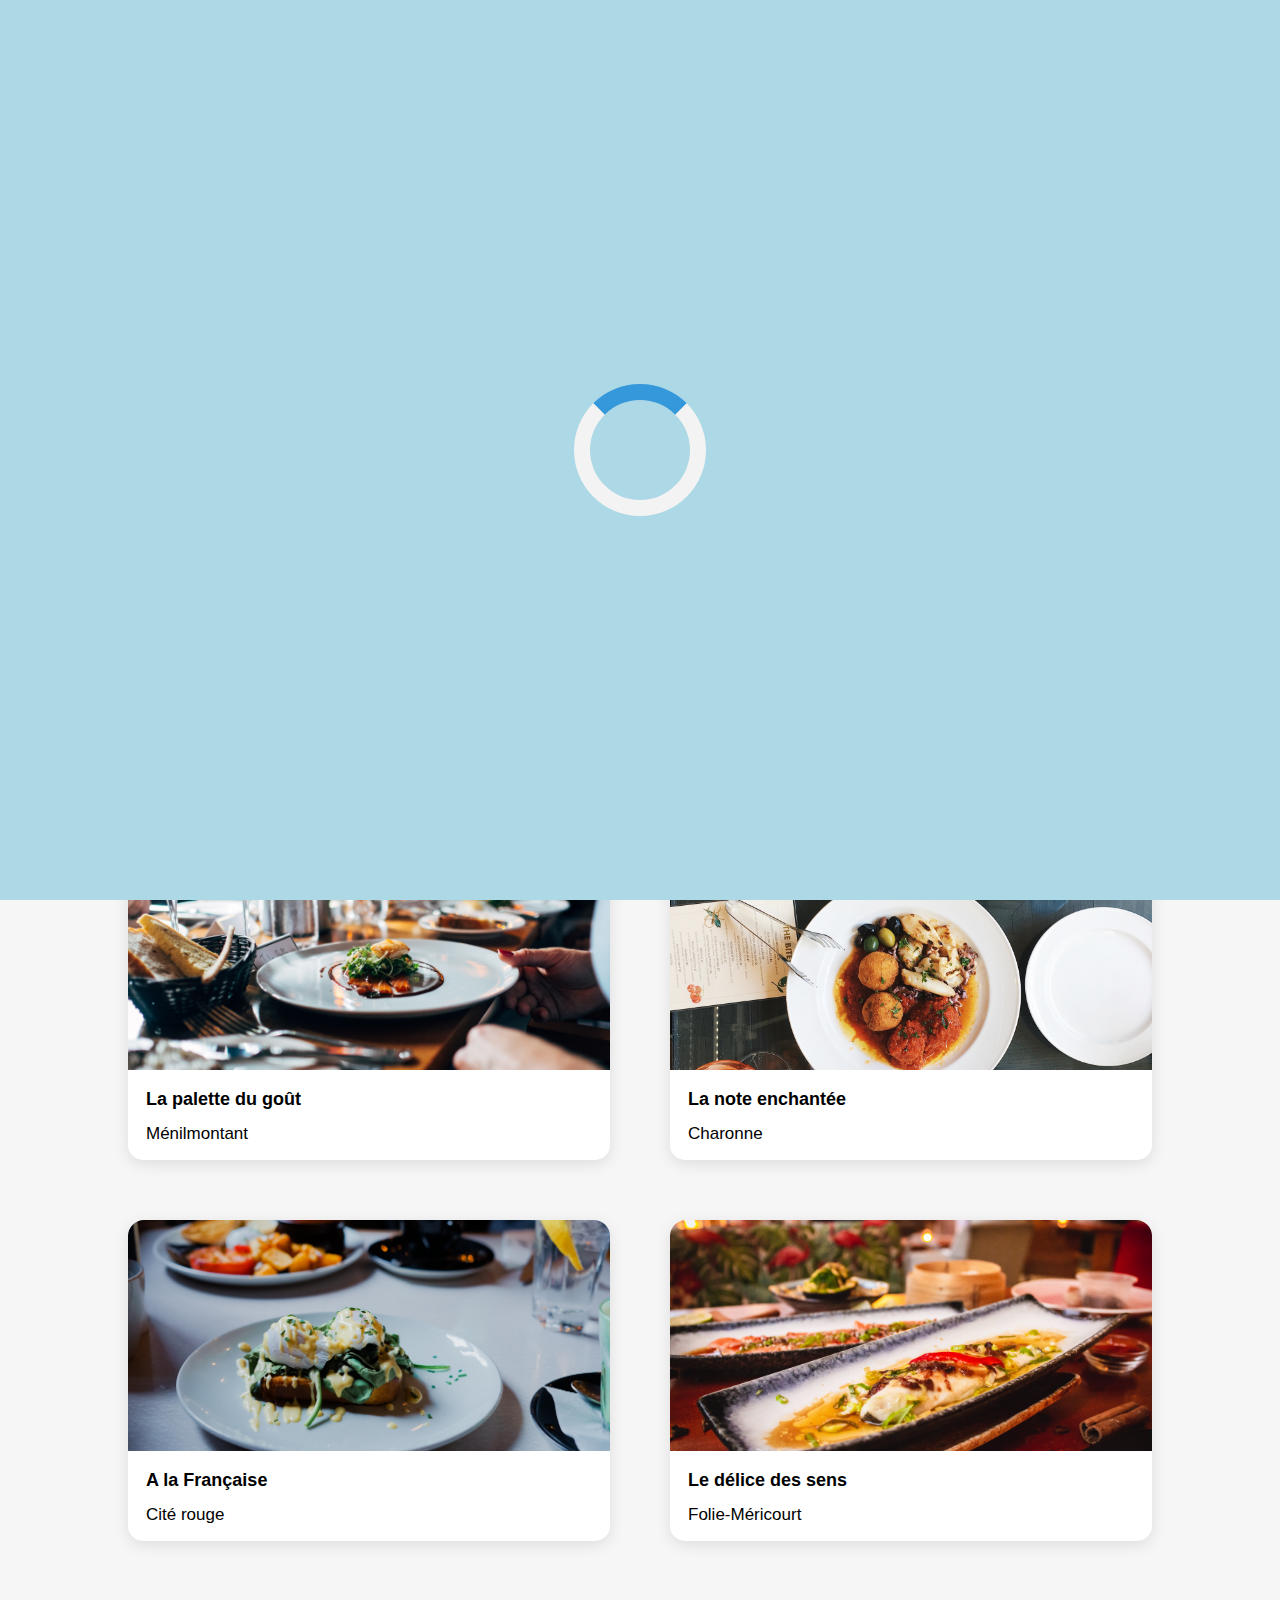
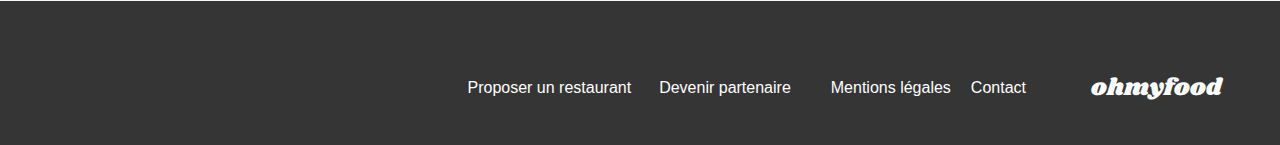
==== index.html @ efd4b971 "spinner et animation logo index" ====
<!DOCTYPE html>
<html lang="fr">

<head>
  <meta charset="UTF-8">
  <meta name="viewport" content="width=device-width, initial-scale=1.0">
  <link rel="stylesheet" href="https://cdnjs.cloudflare.com/ajax/libs/font-awesome/6.2.1/css/all.min.css"
    integrity="sha512-MV7K8+y+gLIBoVD59lQIYicR65iaqukzvf/nwasF0nqhPay5w/9lJmVM2hMDcnK1OnMGCdVK+iQrJ7lzPJQd1w=="
    crossorigin="anonymous" referrerpolicy="no-referrer">
  <link rel="preconnect" href="https://fonts.googleapis.com">
  <link rel="preconnect" href="https://fonts.gstatic.com" crossorigin>
  <link href="https://fonts.googleapis.com/css2?family=Shrikhand&display=swap" rel="stylesheet">
  <link rel="stylesheet" href="../assets/css/index.css">
  <link rel=" icon" href="/favicon.e14b9c8c.ico">
  <title>Accueil - ohmyfood!</title>
  <meta name="title" content="Accueil - ohmyfood!">
</head>

<body>
  <!-- Animation de chargement -->
  <div class="animation-waiting">
    <div class="loader"></div>
  </div>
  </div>

  <header>
    <!--LOGO HEADER-->
    <img src="/assets/Images-et-textes-Ohmyfood/images/logo/ohmyfood.png" class="header-logo" alt="logo-page">
    <section class="local">
      <h1 class="visually-hidden">Localisation</h1>

      <i class="fa-map-marker-alt fas local-icon" aria-hidden="true"></i>
      <input type="text" id="localisation" name="localisation" placeholder="Paris, Belleville">
    </section>
  </header>
  <main>
    <section class="hero">
      <h2 class="hero-title">Réservez le menu qui<br>vous convient</h2>
      <!--CLASS POUR DESKTOP-->
      <h2 class="hero-title-desktop">Réservez le menu qui vous convient</h2>
      <p class="hero-subtitle"> Découvrez des restaurants d'exception, séléctionnés par nos soins. </p>
      <a class="hero-btn" href="#resto"> Explorer nos restaurants </a>
    </section>
    <section class="tuto">
      <h2 class="tuto-title">Fonctionnement</h2>
      <ol class="tuto-steps">
        <li class="tuto-step"> <i class="fa-mobile-alt fas tuto-icon" aria-hidden="true"></i> <span
            class="text">Choisissez un
            restaurant</span> </li>
        <li class="tuto-step"> <i class="fa-list-ul fas tuto-icon" aria-hidden="true"></i> <span class="text">Composez
            votre
            menu</span> </li>
        <li class="tuto-step"> <i class="fa-store fas tuto-icon last" aria-hidden="true"></i> <span
            class="text">Dégustez
            au
            restaurant</span> </li>
      </ol>
    </section>
    <section class="restaurants" id="resto">
      <!--RESTAURANTS-->
      <h2 class="restaurants-title">Restaurants</h2>
      <div class="cards">
        <a class="card" href="/restaurants/la-palette-du-gout.html">
          <img src="assets/Images-et-textes-Ohmyfood/images/restaurants/jay-wennington-N_Y88TWmGwA-unsplash.jpg"
            alt="la-palette-du-gout" class="card-img">
          <span class="card-sticker">Nouveau</span>
          <!--VIGNETTES RESTAURANTS-->
          <div class="card-content">
            <h3 class="card-title">La palette du goût</h3>
            <!--COEUR-->
            <div class="like">
              <i class="fa-solid fa-heart"></i>
            </div>
            <div class="card-subtitle-container">
              <span class="card-subtitle">Ménilmontant</span>
            </div>
          </div>
        </a>
        <a class="card" href="/restaurants/la-note-enchantee.html">
          <img src="assets/Images-et-textes-Ohmyfood/images/restaurants/stil-u2Lp8tXIcjw-unsplash.jpg"
            alt="la-note-enchantee" class="card-img">
          <span class="card-sticker">Nouveau</span>
          <div class="card-content">
            <h3 class="card-title">La note enchantée</h3>
            <div class="like">
              <i class="fa-solid fa-heart"></i>
            </div>
            <div class="card-subtitle-container">
              <span class="card-subtitle">Charonne</span>
            </div>
          </div>
        </a>
        <a class="card" href="/restaurants/a-la-francaise.html"> <img
            src="assets/Images-et-textes-Ohmyfood/images/restaurants/toa-heftiba-DQKerTsQwi0-unsplash.jpg"
            alt="a-la-francaise" class="card-img">
          <div class="card-content">
            <h3 class="card-title">A la Française</h3>
            <div class="like">
              <i class="fa-solid fa-heart"></i>
            </div>
            <div class="card-subtitle-container">
              <span class="card-subtitle">Cité rouge</span>
            </div>
          </div>
        </a> <a class="card" href="/restaurants/le-delice-des-sens.html">
          <img
            src="/assets/Images-et-textes-Ohmyfood/images/restaurants/louis-hansel-shotsoflouis-qNBGVyOCY8Q-unsplash.jpg"
            alt="le-delice-des-sens" class="card-img">
          <div class="card-content">
            <h3 class="card-title">Le délice des sens</h3>
            <div class="like">
              <i class="fa-solid fa-heart"></i>
            </div>
            <div class="card-subtitle-container">
              <span class="card-subtitle">Folie-Méricourt</span>
            </div>
          </div>
        </a>
      </div>

    </section>
  </main>
  <!--FOOTER-->
  <footer class="footer">
    <!--LOGO FOOTER-->
    <div class="footer-logo">ohmyfood</div>
    <ul class="footer-list">
      <li class="footer-list-content"> <a class="footer-link" href="#"><i class="fa-utensils fas footer-icon"
            aria-hidden="true"></i>Proposer un restaurant</a> </li>
      <li class="footer-list-content"> <a class="footer-link" href="#"><i class="fa-hands-helping fas footer-icon"
            aria-hidden="true"></i>Devenir partenaire</a> </li>
      <li class="footer-list-content mentions-legales"> <a class="footer-link" href="#">Mentions légales</a> </li>
      <li class="footer-list-content"> <a class="footer-link" href="mailto:contact@ohmyfood.com">Contact</a> </li>
    </ul>
  </footer>
</body>

</html>
---- assets/css/index.css ----
body,
html {
  margin: 0 auto;
  font-family: "roboto", sans-serif;
  scroll-behavior: smooth;
  display: block;
}

.header {
  position: relative;
  z-index: 2;
  box-shadow: 0px 2px 4px 0px rgba(0, 0, 0, 0.15);
  background-color: #fff;
}

.header-logo {
  display: block;
  margin: 0 auto;
  height: 36px;
  padding-top: 14px;
  padding-bottom: 10px;
}

div,
main {
  display: block;
}

.local {
  display: flex;
  justify-content: center;
  align-items: center;
  padding: 1.25rem 1rem;
  background-color: #eaeaea;
  z-index: 5;
  box-shadow: 0px 2px 4px 0px rgba(0, 0, 0, 0.15);
  position: relative;
  padding-bottom: 20px;
  padding-left: 99px;
  height: 15px;
}

#localisation {
  background-color: #eaeaea;
  border: none;
  outline: none;
  font-size: 19px;
  font-weight: 900;
}

.visually-hidden {
  position: absolute;
  width: 1px;
  height: 1px;
  padding: 0;
  margin: -1px;
  overflow: hidden;
  clip: rect(0, 0, 0, 0);
  white-space: nowrap;
  border: 0;
}

section {
  display: block;
}

.local-icon {
  margin-right: 1rem;
  width: 12px;
  height: 21px;
  font-size: 16px;
}

.fa,
.fas {
  font-weight: 900;
}

.fa,
.far,
.fas {
  -moz-osx-font-smoothing: grayscale;
  -webkit-font-smoothing: antialiased;
  font-family: "Font Awesome 5 Free";
  font-style: normal;
  font-variant: normal;
  text-rendering: auto;
  line-height: 1;
}

i {
  font-style: italic;
}

.local-icon {
  margin-right: 1rem;
}

.local-text {
  font-weight: 500;
  font-family: "roboto", sans-serif;
  font-size: 16px;
}

.hero-title {
  margin: 0;
  font-family: "roboto", sans-serif;
  font-size: 26px;
  font-style: normal;
  font-weight: 700;
  line-height: normal;
  color: #000;
  margin-top: 35px;
}

h2 {
  display: block;
  font-size: 1.5em;
  margin-block-start: 0.83em;
  margin-block-end: 0.83em;
  margin-inline-start: 0px;
  margin-inline-end: 0px;
  font-weight: bold;
}

.hero {
  display: flex;
  flex-direction: column;
  justify-content: center;
  align-items: center;
  padding: 2rem;
  text-align: center;
  background-color: #f6f6f6;
}

.hero-title-desktop {
  display: none;
}

.hero-subtitle {
  font-weight: 300;
  width: 315px;
  font-family: "roboto", sans-serif;
  margin-bottom: 50px;
}

p {
  display: block;
  margin-block-start: 1em;
  margin-block-end: 1em;
  margin-inline-start: 0px;
  margin-inline-end: 0px;
}

.hero-btn {
  border: 0;
  padding: 0.75rem 1.5rem;
  font-weight: 500;
  font-size: 17px;
  border-radius: 100px;
  color: #fff;
  background-color: #686868;
  background-image: linear-gradient(0deg, rgba(147, 86, 220, 0.9), rgba(255, 121, 218, 0.9));
  cursor: pointer;
  transition-duration: 0.25s;
  box-shadow: 0.25rem 0.25rem 10px rgba(0, 0, 0, 0.25);
  margin-bottom: 45px;
}

.hero-btn:hover {
  box-shadow: 0.35rem 0.35rem 15px rgba(0, 0, 0, 0.55);
  cursor: pointer;
  transform: scale(1.1);
}

.tuto-step {
  padding: 1.5rem;
  box-shadow: 0px 4px 15px 0px rgba(0, 0, 0, 0.15);
  border-radius: 1.25rem;
  background-color: #f6f6f6;
  display: flex;
  position: relative;
  margin-right: 20px;
  margin-bottom: 27px;
  align-items: center;
}

.tuto {
  padding: 2rem 1rem;
}

.tuto-title {
  margin-bottom: 46px;
  font-family: "roboto", sans-serif;
  font-size: 24px;
  font-style: normal;
  font-weight: 700;
  line-height: normal;
}

.tuto-steps {
  margin: 0;
  width: 100%;
  padding: 0;
  list-style: none;
  counter-reset: compteListe;
}

ol {
  display: block;
  list-style-type: decimal;
  margin-block-start: 1em;
  margin-block-end: 1em;
  margin-inline-start: 0px;
  margin-inline-end: 0px;
  padding-inline-start: 40px;
}

.tuto-step:first-child {
  margin-top: 0;
}

li {
  display: list-item;
  text-align: -webkit-match-parent;
}

.tuto-step:before {
  counter-increment: compteListe 1;
  content: counter(compteListe) " ";
  background: #9356dc;
  height: 1.5rem;
  width: 1.5rem;
  border-radius: 100px;
  display: flex;
  justify-content: center;
  align-items: center;
  color: #fff;
  position: absolute;
  left: -0.75rem;
}

.tuto-icon {
  margin-right: 23px;
  margin-left: 34px;
  color: #7e7e7e;
}

.tuto-icon:hover {
  cursor: pointer;
}

.tuto-icon.last {
  color: #9356dc;
}

.tuto-step:last-child {
  margin-bottom: 0;
}

.fa-store {
  content: "\f54e";
}

.restaurants {
  background-color: #f6f6f6;
  padding: 2rem 1rem;
  padding-top: 40px;
}

.cards {
  display: grid;
  grid-template-columns: repeat(1, 1fr);
  -moz-column-gap: 2rem;
       column-gap: 2rem;
  row-gap: 2rem;
  margin-bottom: 50px;
}

.card {
  background-color: #fff;
  box-shadow: 0px 4px 15px 0px rgba(0, 0, 0, 0.1);
  border-radius: 15px;
  position: relative;
  text-decoration: none;
  color: inherit;
  display: block;
}

.card-img {
  height: 16rem;
  width: 100%;
  border: 0 solid transparent;
  border-radius: 1rem 1rem 0 0;
  box-shadow: none;
  -o-object-fit: cover;
     object-fit: cover;
}

img {
  overflow-clip-margin: content-box;
  overflow: clip;
}

.card-sticker {
  background-color: #99e2d0;
  color: #008766;
  font-family: "roboto", sans-serif;
  font-size: 14px;
  padding: 0.5rem;
  border-radius: 0.125rem;
  position: absolute;
  top: 1rem;
  right: 0.75rem;
}

.card-content {
  height: 90px;
}

.card-title {
  margin: 22px 10px 0.25rem;
  font-family: "roboto", sans-serif;
  font-size: 19px;
  font-style: normal;
  font-weight: 700;
  line-height: normal;
  padding-bottom: 10px;
  margin-left: 18px;
}

.card-subtitle-container {
  display: flex;
  justify-content: space-between;
  align-items: center;
}

.text {
  font-family: "roboto", sans-serif;
  font-size: 1rem;
  font-style: normal;
  font-weight: 600;
  line-height: normal;
}

h3 {
  display: block;
  font-size: 1.17em;
  margin-block-start: 1em;
  margin-block-end: 1em;
  margin-inline-start: 0px;
  margin-inline-end: 0px;
  font-weight: bold;
}

.card-subtitle {
  margin: 0 10px 0.25rem;
  font-family: "roboto", sans-serif;
  font-size: 17px;
  font-style: normal;
  font-weight: 400;
  line-height: normal;
  margin-left: 18px;
}

.menu-btn {
  height: 2rem;
  width: 2rem;
  background-color: initial;
  border: 0 solid transparent;
  padding: 0;
  display: flex;
  align-items: center;
  justify-content: center;
  cursor: pointer;
  position: relative;
  background-color: #000;
}

.like {
  margin-right: 10px;
  font-size: 14px;
  width: 24px;
  height: 24px;
  display: inline-block;
  position: absolute;
  right: 10px;
  z-index: 2;
  bottom: 66px;
}

.like i {
  font-size: 24px;
  color: white;
  transition: all 0.6s ease-in-out;
  -webkit-text-stroke: 1px black;
}

.like:hover i {
  background: linear-gradient(to right, #ff79da, #9356dc);
  -webkit-background-clip: text;
  background-clip: text;
  color: transparent;
  -webkit-text-stroke: 1px #9356dc;
  cursor: pointer;
  transform: scale(1.5);
}

.far {
  font-weight: 400;
}

.fa-2x {
  font-size: 2em;
  margin-right: 10px;
}

.footer {
  background-color: #353535;
}

.footer-logo {
  color: #fff;
  font-family: "Shrikhand", sans-serif;
  font-size: 22px;
  font-weight: 900;
  font-style: italic;
  margin-left: 10px;
}

.footer-list {
  list-style: none;
  padding: 0;
}

.footer-list-content:first-child {
  margin-top: 0;
}

.footer-list-content {
  margin: 0.5rem 0;
}

.footer-icon {
  width: 1.2rem;
  margin-right: 0.5rem;
  color: #fff;
}

.footer-link {
  text-decoration: none;
  color: #fff;
  margin-left: 10px;
}

.footer {
  display: flex;
  flex-direction: column;
  padding-left: 10px;
  padding-top: 30px;
}

/* RESPONSIVE DESKTOP MEDIA QUERIES*/
html,
body {
  margin: 0 auto;
  padding: 0;
  box-sizing: border-box;
}

@media (min-width: 1024px) {
  body {
    margin: 0 auto;
  }
  .header-logo {
    display: block;
    margin: 0 auto;
    height: 36px;
    padding-top: 25px;
    padding-bottom: 25px;
  }
  #localisation {
    background-color: #eaeaea;
    border: none;
    outline: none;
    font-size: 18px;
    font-weight: 900;
  }
  .visually-hidden {
    position: absolute;
    width: 1px;
    height: 1px;
    padding: 0;
    margin: -1px;
    overflow: hidden;
    clip: rect(0, 0, 0, 0);
    white-space: nowrap;
    border: 0;
  }
  .local-icon {
    margin-right: 1rem;
  }
  .hero-title {
    display: none;
  }
  .hero-title-desktop {
    display: inline;
    text-align: center;
    font-family: "roboto", sans-serif;
    font-size: 34px;
    font-style: normal;
    font-weight: 600;
    line-height: normal;
    margin: 0 auto;
    margin-top: 5%;
  }
  .hero-subtitle {
    font-weight: 300;
    width: 100%;
    margin-top: 35px;
    font-style: normal;
    font-family: "roboto", sans-serif;
    line-height: normal;
    font-size: 17px;
  }
  .hero-btn {
    margin-right: 20px;
    margin-left: -10px;
  }
  .hero-btn:hover {
    cursor: pointer;
    transform: scale(1.2);
    transition-duration: 1s;
    box-shadow: 0.35rem 0.35rem 15px rgba(0, 0, 0, 0.55);
  }
  .tuto {
    display: flex;
    flex-direction: column;
    align-items: flex-start;
    padding-top: 7px;
    padding-left: 10%;
  }
  .tuto-title {
    margin-top: 41px;
    margin-bottom: 2px;
  }
  .tuto-steps {
    display: flex;
    align-items: flex-start;
    margin-top: 25px;
    width: 92%;
  }
  .tuto-step {
    box-shadow: 0px 4px 15px 0px rgba(0, 0, 0, 0.15);
    border-radius: 1.25rem;
    background-color: #f6f6f6;
    display: flex;
    position: relative;
    height: 15px;
    margin-right: 36px;
    margin-bottom: 24px;
    align-items: center;
    width: 100%;
  }
  .tuto-icon {
    margin-right: 23px;
    margin-left: 12px;
    color: #7e7e7e;
  }
  .tuto-icon:hover {
    cursor: pointer;
  }
  .restaurants {
    background-color: #f6f6f6;
    padding: 0 10%;
    padding-bottom: 30px;
  }
  .restaurants-title {
    padding-top: 50px;
  }
  .cards {
    grid-template-columns: repeat(2, 1fr);
    margin-bottom: 30px;
    gap: 60px;
  }
  .card-content {
    height: 66px;
    width: 384px;
    display: contents;
  }
  .card-img {
    height: 231px;
    width: 100%;
    border: 0 solid transparent;
    border-radius: 1rem 1rem 0 0;
    box-shadow: none;
    -o-object-fit: cover;
       object-fit: cover;
  }
  .card-title {
    position: relative;
    font-family: "roboto", sans-serif;
    font-size: 18px;
    font-style: normal;
    font-weight: 700;
    line-height: normal;
    margin-left: 18px;
    margin-top: 15px;
  }
  .card-title .like {
    top: -20px;
    right: 10px;
    z-index: 2;
  }
  .card-subtitle {
    font-family: "roboto", sans-serif;
    font-size: 17px;
    font-style: normal;
    font-weight: 300;
    line-height: normal;
    margin-bottom: 12px;
    margin-left: 18px;
    height: 24px;
  }
  .like {
    margin-right: 10px;
    font-size: 14px;
    width: 24px;
    height: 24px;
    display: inline-block;
    position: absolute;
    right: 10px;
    bottom: 61px;
    z-index: 2;
  }
  .like i {
    font-size: 24px;
    color: white;
    transition: all 0.6s ease-in-out;
    -webkit-text-stroke: 1px black;
    margin-top: 15px;
  }
  .like:hover i {
    background: linear-gradient(to right, #ff79da, #9356dc);
    -webkit-background-clip: text;
    background-clip: text;
    color: transparent;
    -webkit-text-stroke: 1px #9356dc;
    cursor: pointer;
    transform: scale(1.5);
  }
  .fa-2x {
    margin-bottom: 5px;
    margin-top: 18px;
  }
  .footer {
    display: flex;
    flex-direction: row;
    align-items: center;
    height: 114px;
  }
  .footer-logo {
    color: #fff;
    font-family: "Shrikhand", sans-serif;
    font-weight: 400;
    font-style: normal;
    width: 139px;
    margin-left: auto;
    display: flex;
    order: 2;
    font-size: 1.5em;
    margin-right: 50px;
  }
  .footer-list {
    list-style: none;
    margin: 0;
    display: flex;
    justify-content: flex-end;
    width: 80%;
    gap: 10px;
  }
  .footer-list-content {
    font-family: "roboto", sans-serif;
    margin: 0;
    color: #fff;
    font-size: 16px;
    font-weight: 400;
    font-style: normal;
    line-height: 26px;
  }
}
.mentions-legales {
  margin-left: 20px;
}

body,
html {
  height: 100%;
  margin: 0;
}

.page-content {
  position: relative;
  height: 100%;
}

.animation-waiting {
  display: flex;
  justify-content: center;
  align-items: center;
  height: 100%;
  width: 100%;
  background-color: #ADD8E6;
  /* Couleur de fond fixe en bleu clair */
  position: fixed;
  top: 0;
  left: 0;
  z-index: 1000;
  animation: fadeOutLoader 8s cubic-bezier(0.19, 1, 0.22, 1) forwards;
}

.loader {
  border: 16px solid #f3f3f3;
  border-top: 16px solid #3498db;
  border-radius: 50%;
  width: 100px;
  height: 100px;
  animation: spin 8s linear;
}

@keyframes spin {
  0% {
    transform: rotate(0deg);
  }
  100% {
    transform: rotate(360deg);
  }
}
@keyframes fadeOutLoader {
  from {
    opacity: 1;
  }
  to {
    opacity: 0;
    visibility: hidden;
  }
}
@keyframes containerDezoom {
  from {
    transform: scale(1.5);
  }
  to {
    transform: scale(1);
  }
}
.header-logo {
  animation: containerDezoom 5s forwards;
  display: flex;
  justify-content: center;
  height: 36px;
  margin-bottom: 10px;
  transition: all 5s;
  margin: 0 auto;
  border: none;
}

body.animation-active .header-logo {
  transform: scale(1.5);
}/*# sourceMappingURL=index.css.map */
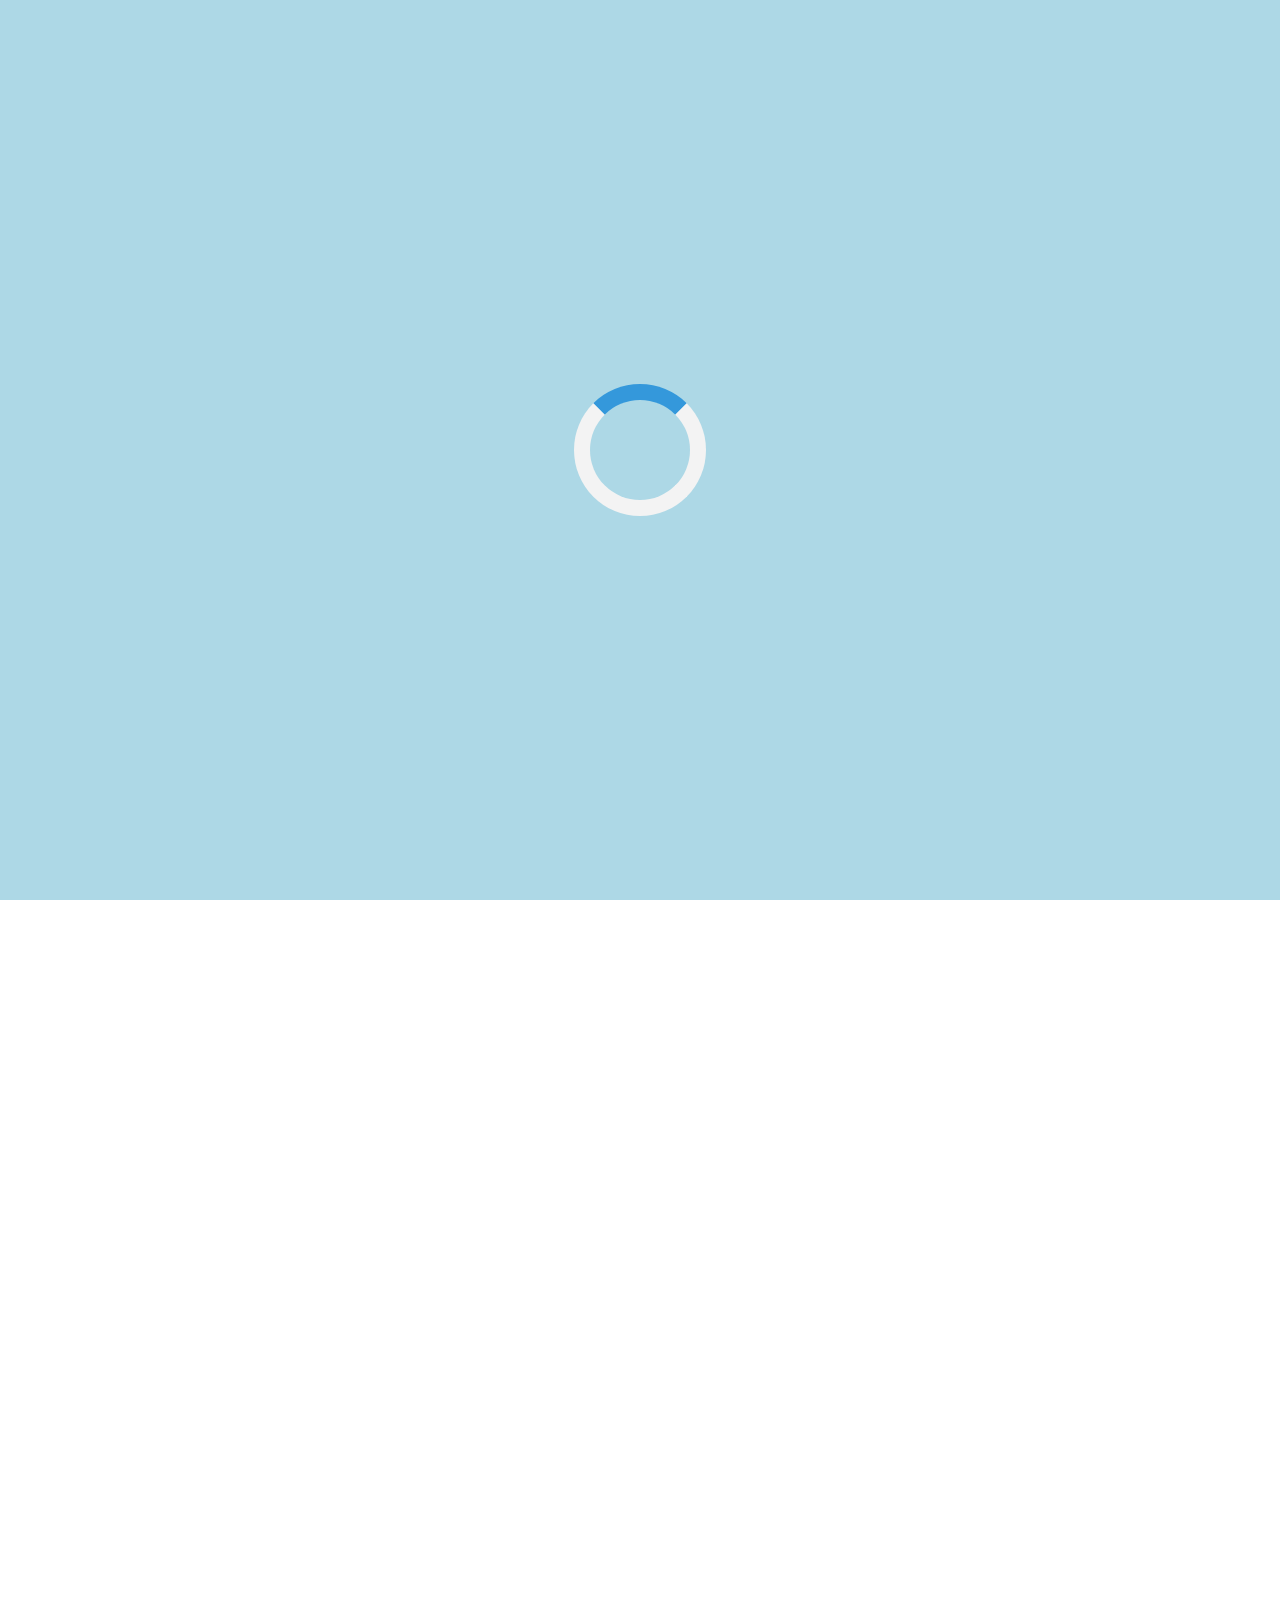
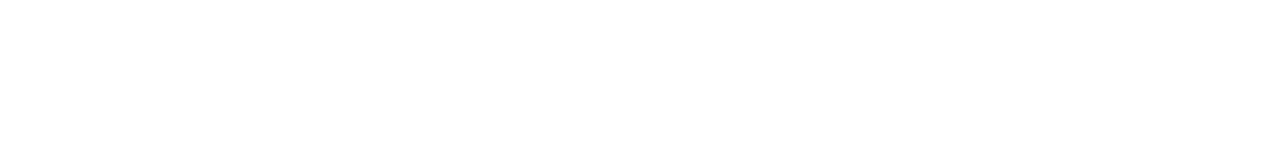
==== commit 851344e6: "transition loading spinner" ====
--- a/index.html
+++ b/index.html
@@ -21,118 +21,118 @@
   <div class="animation-waiting">
     <div class="loader"></div>
   </div>
+  <div class="main-container">
+    <header>
+      <!--LOGO HEADER-->
+      <img src="/assets/Images-et-textes-Ohmyfood/images/logo/ohmyfood.png" class="header-logo" alt="logo-page">
+      <section class="local">
+        <h1 class="visually-hidden">Localisation</h1>
+        <i class="fa-map-marker-alt fas local-icon" aria-hidden="true"></i>
+        <input type="text" id="localisation" name="localisation" placeholder="Paris, Belleville">
+      </section>
+    </header>
+    <main>
+      <section class="hero">
+        <h2 class="hero-title">Réservez le menu qui<br>vous convient</h2>
+        <!--CLASS POUR DESKTOP-->
+        <h2 class="hero-title-desktop">Réservez le menu qui vous convient</h2>
+        <p class="hero-subtitle"> Découvrez des restaurants d'exception, séléctionnés par nos soins. </p>
+        <a class="hero-btn" href="#resto"> Explorer nos restaurants </a>
+      </section>
+      <section class="tuto">
+        <h2 class="tuto-title">Fonctionnement</h2>
+        <ol class="tuto-steps">
+          <li class="tuto-step"> <i class="fa-mobile-alt fas tuto-icon" aria-hidden="true"></i> <span
+              class="text">Choisissez un
+              restaurant</span> </li>
+          <li class="tuto-step"> <i class="fa-list-ul fas tuto-icon" aria-hidden="true"></i> <span class="text">Composez
+              votre
+              menu</span> </li>
+          <li class="tuto-step"> <i class="fa-store fas tuto-icon last" aria-hidden="true"></i> <span
+              class="text">Dégustez
+              au
+              restaurant</span> </li>
+        </ol>
+      </section>
+      <section class="restaurants" id="resto">
+        <!--RESTAURANTS-->
+        <h2 class="restaurants-title">Restaurants</h2>
+        <div class="cards">
+          <a class="card" href="/restaurants/la-palette-du-gout.html">
+            <img src="assets/Images-et-textes-Ohmyfood/images/restaurants/jay-wennington-N_Y88TWmGwA-unsplash.jpg"
+              alt="la-palette-du-gout" class="card-img">
+            <span class="card-sticker">Nouveau</span>
+            <!--VIGNETTES RESTAURANTS-->
+            <div class="card-content">
+              <h3 class="card-title">La palette du goût</h3>
+              <!--COEUR-->
+              <div class="like">
+                <i class="fa-solid fa-heart"></i>
+              </div>
+              <div class="card-subtitle-container">
+                <span class="card-subtitle">Ménilmontant</span>
+              </div>
+            </div>
+          </a>
+          <a class="card" href="/restaurants/la-note-enchantee.html">
+            <img src="assets/Images-et-textes-Ohmyfood/images/restaurants/stil-u2Lp8tXIcjw-unsplash.jpg"
+              alt="la-note-enchantee" class="card-img">
+            <span class="card-sticker">Nouveau</span>
+            <div class="card-content">
+              <h3 class="card-title">La note enchantée</h3>
+              <div class="like">
+                <i class="fa-solid fa-heart"></i>
+              </div>
+              <div class="card-subtitle-container">
+                <span class="card-subtitle">Charonne</span>
+              </div>
+            </div>
+          </a>
+          <a class="card" href="/restaurants/a-la-francaise.html"> <img
+              src="assets/Images-et-textes-Ohmyfood/images/restaurants/toa-heftiba-DQKerTsQwi0-unsplash.jpg"
+              alt="a-la-francaise" class="card-img">
+            <div class="card-content">
+              <h3 class="card-title">A la Française</h3>
+              <div class="like">
+                <i class="fa-solid fa-heart"></i>
+              </div>
+              <div class="card-subtitle-container">
+                <span class="card-subtitle">Cité rouge</span>
+              </div>
+            </div>
+          </a> <a class="card" href="/restaurants/le-delice-des-sens.html">
+            <img
+              src="/assets/Images-et-textes-Ohmyfood/images/restaurants/louis-hansel-shotsoflouis-qNBGVyOCY8Q-unsplash.jpg"
+              alt="le-delice-des-sens" class="card-img">
+            <div class="card-content">
+              <h3 class="card-title">Le délice des sens</h3>
+              <div class="like">
+                <i class="fa-solid fa-heart"></i>
+              </div>
+              <div class="card-subtitle-container">
+                <span class="card-subtitle">Folie-Méricourt</span>
+              </div>
+            </div>
+          </a>
+        </div>
+
+      </section>
+    </main>
+    <!--FOOTER-->
+    <footer class="footer">
+      <!--LOGO FOOTER-->
+      <div class="footer-logo">ohmyfood</div>
+      <ul class="footer-list">
+        <li class="footer-list-content"> <a class="footer-link" href="#"><i class="fa-utensils fas footer-icon"
+              aria-hidden="true"></i>Proposer un restaurant</a> </li>
+        <li class="footer-list-content"> <a class="footer-link" href="#"><i class="fa-hands-helping fas footer-icon"
+              aria-hidden="true"></i>Devenir partenaire</a> </li>
+        <li class="footer-list-content mentions-legales"> <a class="footer-link" href="#">Mentions légales</a> </li>
+        <li class="footer-list-content"> <a class="footer-link" href="mailto:contact@ohmyfood.com">Contact</a> </li>
+      </ul>
+    </footer>
+
   </div>
-
-  <header>
-    <!--LOGO HEADER-->
-    <img src="/assets/Images-et-textes-Ohmyfood/images/logo/ohmyfood.png" class="header-logo" alt="logo-page">
-    <section class="local">
-      <h1 class="visually-hidden">Localisation</h1>
-
-      <i class="fa-map-marker-alt fas local-icon" aria-hidden="true"></i>
-      <input type="text" id="localisation" name="localisation" placeholder="Paris, Belleville">
-    </section>
-  </header>
-  <main>
-    <section class="hero">
-      <h2 class="hero-title">Réservez le menu qui<br>vous convient</h2>
-      <!--CLASS POUR DESKTOP-->
-      <h2 class="hero-title-desktop">Réservez le menu qui vous convient</h2>
-      <p class="hero-subtitle"> Découvrez des restaurants d'exception, séléctionnés par nos soins. </p>
-      <a class="hero-btn" href="#resto"> Explorer nos restaurants </a>
-    </section>
-    <section class="tuto">
-      <h2 class="tuto-title">Fonctionnement</h2>
-      <ol class="tuto-steps">
-        <li class="tuto-step"> <i class="fa-mobile-alt fas tuto-icon" aria-hidden="true"></i> <span
-            class="text">Choisissez un
-            restaurant</span> </li>
-        <li class="tuto-step"> <i class="fa-list-ul fas tuto-icon" aria-hidden="true"></i> <span class="text">Composez
-            votre
-            menu</span> </li>
-        <li class="tuto-step"> <i class="fa-store fas tuto-icon last" aria-hidden="true"></i> <span
-            class="text">Dégustez
-            au
-            restaurant</span> </li>
-      </ol>
-    </section>
-    <section class="restaurants" id="resto">
-      <!--RESTAURANTS-->
-      <h2 class="restaurants-title">Restaurants</h2>
-      <div class="cards">
-        <a class="card" href="/restaurants/la-palette-du-gout.html">
-          <img src="assets/Images-et-textes-Ohmyfood/images/restaurants/jay-wennington-N_Y88TWmGwA-unsplash.jpg"
-            alt="la-palette-du-gout" class="card-img">
-          <span class="card-sticker">Nouveau</span>
-          <!--VIGNETTES RESTAURANTS-->
-          <div class="card-content">
-            <h3 class="card-title">La palette du goût</h3>
-            <!--COEUR-->
-            <div class="like">
-              <i class="fa-solid fa-heart"></i>
-            </div>
-            <div class="card-subtitle-container">
-              <span class="card-subtitle">Ménilmontant</span>
-            </div>
-          </div>
-        </a>
-        <a class="card" href="/restaurants/la-note-enchantee.html">
-          <img src="assets/Images-et-textes-Ohmyfood/images/restaurants/stil-u2Lp8tXIcjw-unsplash.jpg"
-            alt="la-note-enchantee" class="card-img">
-          <span class="card-sticker">Nouveau</span>
-          <div class="card-content">
-            <h3 class="card-title">La note enchantée</h3>
-            <div class="like">
-              <i class="fa-solid fa-heart"></i>
-            </div>
-            <div class="card-subtitle-container">
-              <span class="card-subtitle">Charonne</span>
-            </div>
-          </div>
-        </a>
-        <a class="card" href="/restaurants/a-la-francaise.html"> <img
-            src="assets/Images-et-textes-Ohmyfood/images/restaurants/toa-heftiba-DQKerTsQwi0-unsplash.jpg"
-            alt="a-la-francaise" class="card-img">
-          <div class="card-content">
-            <h3 class="card-title">A la Française</h3>
-            <div class="like">
-              <i class="fa-solid fa-heart"></i>
-            </div>
-            <div class="card-subtitle-container">
-              <span class="card-subtitle">Cité rouge</span>
-            </div>
-          </div>
-        </a> <a class="card" href="/restaurants/le-delice-des-sens.html">
-          <img
-            src="/assets/Images-et-textes-Ohmyfood/images/restaurants/louis-hansel-shotsoflouis-qNBGVyOCY8Q-unsplash.jpg"
-            alt="le-delice-des-sens" class="card-img">
-          <div class="card-content">
-            <h3 class="card-title">Le délice des sens</h3>
-            <div class="like">
-              <i class="fa-solid fa-heart"></i>
-            </div>
-            <div class="card-subtitle-container">
-              <span class="card-subtitle">Folie-Méricourt</span>
-            </div>
-          </div>
-        </a>
-      </div>
-
-    </section>
-  </main>
-  <!--FOOTER-->
-  <footer class="footer">
-    <!--LOGO FOOTER-->
-    <div class="footer-logo">ohmyfood</div>
-    <ul class="footer-list">
-      <li class="footer-list-content"> <a class="footer-link" href="#"><i class="fa-utensils fas footer-icon"
-            aria-hidden="true"></i>Proposer un restaurant</a> </li>
-      <li class="footer-list-content"> <a class="footer-link" href="#"><i class="fa-hands-helping fas footer-icon"
-            aria-hidden="true"></i>Devenir partenaire</a> </li>
-      <li class="footer-list-content mentions-legales"> <a class="footer-link" href="#">Mentions légales</a> </li>
-      <li class="footer-list-content"> <a class="footer-link" href="mailto:contact@ohmyfood.com">Contact</a> </li>
-    </ul>
-  </footer>
 </body>
 
 </html>--- a/assets/css/index.css
+++ b/assets/css/index.css
@@ -401,7 +401,7 @@
   -webkit-background-clip: text;
   background-clip: text;
   color: transparent;
-  -webkit-text-stroke: 1px #9356dc;
+  -webkit-text-stroke: 0px #9356dc;
   cursor: pointer;
   transform: scale(1.5);
 }
@@ -640,15 +640,6 @@
     -webkit-text-stroke: 1px black;
     margin-top: 15px;
   }
-  .like:hover i {
-    background: linear-gradient(to right, #ff79da, #9356dc);
-    -webkit-background-clip: text;
-    background-clip: text;
-    color: transparent;
-    -webkit-text-stroke: 1px #9356dc;
-    cursor: pointer;
-    transform: scale(1.5);
-  }
   .fa-2x {
     margin-bottom: 5px;
     margin-top: 18px;
@@ -704,6 +695,11 @@
   height: 100%;
 }
 
+.main-container {
+  opacity: 0;
+  animation: fadeIn 0s cubic-bezier(0.19, 1, 0.22, 1) 3s forwards;
+}
+
 .animation-waiting {
   display: flex;
   justify-content: center;
@@ -715,8 +711,8 @@
   position: fixed;
   top: 0;
   left: 0;
-  z-index: 1000;
-  animation: fadeOutLoader 8s cubic-bezier(0.19, 1, 0.22, 1) forwards;
+  opacity: 1;
+  animation: fadeOutLoader 1s cubic-bezier(0.19, 1, 0.22, 1) 3s forwards;
 }
 
 .loader {
@@ -725,7 +721,7 @@
   border-radius: 50%;
   width: 100px;
   height: 100px;
-  animation: spin 8s linear;
+  animation: spin 3s linear;
 }
 
 @keyframes spin {
@@ -742,7 +738,14 @@
   }
   to {
     opacity: 0;
-    visibility: hidden;
+  }
+}
+@keyframes fadeIn {
+  from {
+    opacity: 0;
+  }
+  to {
+    opacity: 1;
   }
 }
 @keyframes containerDezoom {
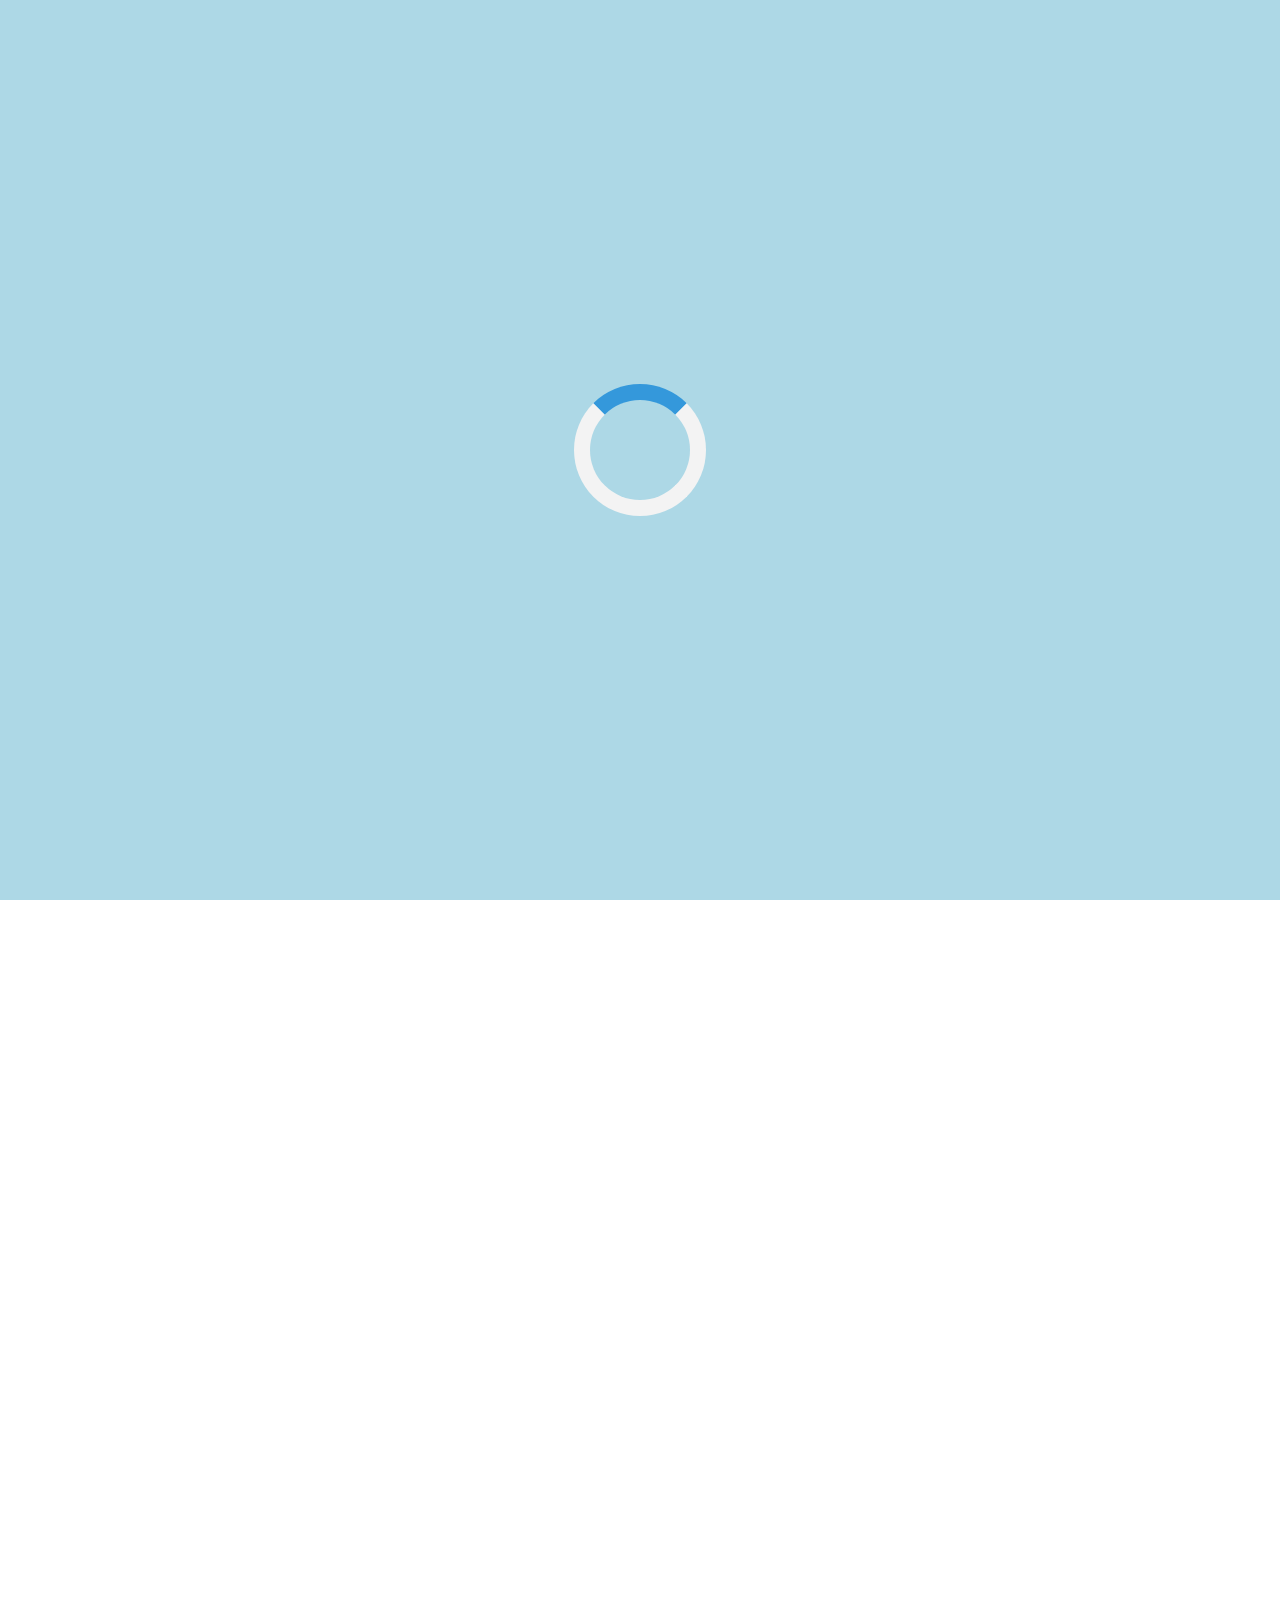
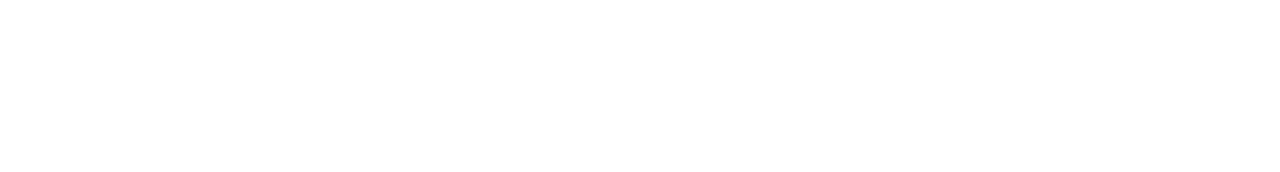
==== commit a7076b18: "corrêction hrefs css" ====
--- a/index.html
+++ b/index.html
@@ -10,7 +10,7 @@
   <link rel="preconnect" href="https://fonts.googleapis.com">
   <link rel="preconnect" href="https://fonts.gstatic.com" crossorigin>
   <link href="https://fonts.googleapis.com/css2?family=Shrikhand&display=swap" rel="stylesheet">
-  <link rel="stylesheet" href="../assets/css/index.css">
+  <link rel="stylesheet" href="./assets/css/index.css">
   <link rel=" icon" href="/favicon.e14b9c8c.ico">
   <title>Accueil - ohmyfood!</title>
   <meta name="title" content="Accueil - ohmyfood!">
--- a/assets/css/index.css
+++ b/assets/css/index.css
@@ -1,24 +1,124 @@
+.header--menupage {
+  position: relative;
+}
+.header--previous {
+  position: absolute;
+  margin-left: 17px;
+  height: 0;
+  width: 2rem;
+  top: 50%;
+  display: flex;
+  align-items: center;
+  justify-content: center;
+  font-size: 1.2rem;
+  color: black;
+}
+
+.header-logo {
+  display: flex;
+  justify-content: center;
+  padding: 14px 89px 13px 17px;
+  padding-left: 3rem;
+}
+.header-logo img {
+  display: flex;
+  max-width: 375px;
+  margin-left: 50px;
+  align-items: center;
+  padding: 0px 19px 0px 16px;
+}
+
+body,
+html {
+  height: 100%;
+  margin: 0;
+}
+
+.page-content {
+  position: relative;
+  height: 100%;
+}
+
+.main-container {
+  opacity: 0;
+  animation: fadeIn 0s cubic-bezier(0.19, 1, 0.22, 1) 3s forwards;
+}
+
+.animation-waiting {
+  display: flex;
+  justify-content: center;
+  align-items: center;
+  height: 100%;
+  width: 100%;
+  background-color: #ADD8E6;
+  position: fixed;
+  top: 0;
+  left: 0;
+  opacity: 1;
+  animation: fadeOutLoader 1s cubic-bezier(0.19, 1, 0.22, 1) 3s forwards;
+}
+
+.loader {
+  border: 16px solid #f3f3f3;
+  border-top: 16px solid #3498db;
+  border-radius: 50%;
+  width: 100px;
+  height: 100px;
+  animation: spin 3s linear;
+}
+
+@keyframes spin {
+  0% {
+    transform: rotate(0deg);
+  }
+  100% {
+    transform: rotate(360deg);
+  }
+}
+@keyframes fadeOutLoader {
+  from {
+    opacity: 1;
+  }
+  to {
+    opacity: 0;
+  }
+}
+@keyframes fadeIn {
+  from {
+    opacity: 0;
+  }
+  to {
+    opacity: 1;
+  }
+}
+@keyframes containerDezoom {
+  from {
+    transform: scale(1.5);
+  }
+  to {
+    transform: scale(1);
+  }
+}
+.header-logo {
+  animation: containerDezoom 5s forwards;
+  display: flex;
+  justify-content: center;
+  height: 36px;
+  margin-bottom: 10px;
+  transition: all 5s;
+  margin: 0 auto;
+  border: none;
+}
+body.animation-active .header-logo {
+  transform: scale(1.5);
+}
+
 body,
 html {
   margin: 0 auto;
   font-family: "roboto", sans-serif;
   scroll-behavior: smooth;
   display: block;
-}
-
-.header {
-  position: relative;
-  z-index: 2;
-  box-shadow: 0px 2px 4px 0px rgba(0, 0, 0, 0.15);
-  background-color: #fff;
-}
-
-.header-logo {
-  display: block;
-  margin: 0 auto;
-  height: 36px;
-  padding-top: 14px;
-  padding-bottom: 10px;
 }
 
 div,
@@ -36,16 +136,21 @@
   box-shadow: 0px 2px 4px 0px rgba(0, 0, 0, 0.15);
   position: relative;
   padding-bottom: 20px;
-  padding-left: 99px;
   height: 15px;
-}
-
-#localisation {
+  padding-left: 3rem;
+}
+.local #localisation {
   background-color: #eaeaea;
   border: none;
   outline: none;
   font-size: 19px;
   font-weight: 900;
+}
+.local-icon {
+  margin-right: 1rem;
+  width: 12px;
+  height: 21px;
+  font-size: 16px;
 }
 
 .visually-hidden {
@@ -60,22 +165,6 @@
   border: 0;
 }
 
-section {
-  display: block;
-}
-
-.local-icon {
-  margin-right: 1rem;
-  width: 12px;
-  height: 21px;
-  font-size: 16px;
-}
-
-.fa,
-.fas {
-  font-weight: 900;
-}
-
 .fa,
 .far,
 .fas {
@@ -87,6 +176,17 @@
   text-rendering: auto;
   line-height: 1;
 }
+.fa.fa, .fa.fas,
+.far.fa,
+.far.fas,
+.fas.fa,
+.fas.fas {
+  font-weight: 900;
+}
+
+section {
+  display: block;
+}
 
 i {
   font-style: italic;
@@ -95,22 +195,10 @@
 .local-icon {
   margin-right: 1rem;
 }
-
 .local-text {
   font-weight: 500;
   font-family: "roboto", sans-serif;
   font-size: 16px;
-}
-
-.hero-title {
-  margin: 0;
-  font-family: "roboto", sans-serif;
-  font-size: 26px;
-  font-style: normal;
-  font-weight: 700;
-  line-height: normal;
-  color: #000;
-  margin-top: 35px;
 }
 
 h2 {
@@ -132,24 +220,24 @@
   text-align: center;
   background-color: #f6f6f6;
 }
-
+.hero-title {
+  margin: 0;
+  font-family: "roboto", sans-serif;
+  font-size: 26px;
+  font-style: normal;
+  font-weight: 700;
+  line-height: normal;
+  color: #000;
+  margin-top: 35px;
+}
 .hero-title-desktop {
   display: none;
 }
-
 .hero-subtitle {
   font-weight: 300;
   width: 315px;
   font-family: "roboto", sans-serif;
   margin-bottom: 50px;
-}
-
-p {
-  display: block;
-  margin-block-start: 1em;
-  margin-block-end: 1em;
-  margin-inline-start: 0px;
-  margin-inline-end: 0px;
 }
 
 .hero-btn {
@@ -166,29 +254,23 @@
   box-shadow: 0.25rem 0.25rem 10px rgba(0, 0, 0, 0.25);
   margin-bottom: 45px;
 }
-
 .hero-btn:hover {
   box-shadow: 0.35rem 0.35rem 15px rgba(0, 0, 0, 0.55);
   cursor: pointer;
   transform: scale(1.1);
 }
 
-.tuto-step {
-  padding: 1.5rem;
-  box-shadow: 0px 4px 15px 0px rgba(0, 0, 0, 0.15);
-  border-radius: 1.25rem;
-  background-color: #f6f6f6;
-  display: flex;
-  position: relative;
-  margin-right: 20px;
-  margin-bottom: 27px;
-  align-items: center;
+p {
+  display: block;
+  margin-block-start: 1em;
+  margin-block-end: 1em;
+  margin-inline-start: 0px;
+  margin-inline-end: 0px;
 }
 
 .tuto {
   padding: 2rem 1rem;
 }
-
 .tuto-title {
   margin-bottom: 46px;
   font-family: "roboto", sans-serif;
@@ -197,13 +279,54 @@
   font-weight: 700;
   line-height: normal;
 }
-
 .tuto-steps {
   margin: 0;
   width: 100%;
   padding: 0;
   list-style: none;
   counter-reset: compteListe;
+}
+.tuto-icon {
+  margin-right: 23px;
+  margin-left: 34px;
+  color: #7e7e7e;
+}
+.tuto-icon:hover {
+  cursor: pointer;
+}
+.tuto-icon.last {
+  color: #9356dc;
+}
+.tuto-step {
+  padding: 1.5rem;
+  box-shadow: 0px 4px 15px 0px rgba(0, 0, 0, 0.15);
+  border-radius: 1.25rem;
+  background-color: #f6f6f6;
+  display: flex;
+  position: relative;
+  margin-right: 20px;
+  margin-bottom: 27px;
+  align-items: center;
+}
+.tuto-step:first-child {
+  margin-top: 0;
+}
+.tuto-step:last-child {
+  margin-bottom: 0;
+}
+.tuto-step:before {
+  counter-increment: compteListe 1;
+  content: counter(compteListe) " ";
+  background: #9356dc;
+  height: 1.5rem;
+  width: 1.5rem;
+  border-radius: 100px;
+  display: flex;
+  justify-content: center;
+  align-items: center;
+  color: #fff;
+  position: absolute;
+  left: -0.75rem;
 }
 
 ol {
@@ -216,46 +339,9 @@
   padding-inline-start: 40px;
 }
 
-.tuto-step:first-child {
-  margin-top: 0;
-}
-
 li {
   display: list-item;
   text-align: -webkit-match-parent;
-}
-
-.tuto-step:before {
-  counter-increment: compteListe 1;
-  content: counter(compteListe) " ";
-  background: #9356dc;
-  height: 1.5rem;
-  width: 1.5rem;
-  border-radius: 100px;
-  display: flex;
-  justify-content: center;
-  align-items: center;
-  color: #fff;
-  position: absolute;
-  left: -0.75rem;
-}
-
-.tuto-icon {
-  margin-right: 23px;
-  margin-left: 34px;
-  color: #7e7e7e;
-}
-
-.tuto-icon:hover {
-  cursor: pointer;
-}
-
-.tuto-icon.last {
-  color: #9356dc;
-}
-
-.tuto-step:last-child {
-  margin-bottom: 0;
 }
 
 .fa-store {
@@ -276,8 +362,7 @@
   row-gap: 2rem;
   margin-bottom: 50px;
 }
-
-.card {
+.cards .card {
   background-color: #fff;
   box-shadow: 0px 4px 15px 0px rgba(0, 0, 0, 0.1);
   border-radius: 15px;
@@ -286,8 +371,7 @@
   color: inherit;
   display: block;
 }
-
-.card-img {
+.cards .card-img {
   height: 16rem;
   width: 100%;
   border: 0 solid transparent;
@@ -296,13 +380,7 @@
   -o-object-fit: cover;
      object-fit: cover;
 }
-
-img {
-  overflow-clip-margin: content-box;
-  overflow: clip;
-}
-
-.card-sticker {
+.cards .card-sticker {
   background-color: #99e2d0;
   color: #008766;
   font-family: "roboto", sans-serif;
@@ -313,12 +391,10 @@
   top: 1rem;
   right: 0.75rem;
 }
-
-.card-content {
+.cards .card-content {
   height: 90px;
 }
-
-.card-title {
+.cards .card-title {
   margin: 22px 10px 0.25rem;
   font-family: "roboto", sans-serif;
   font-size: 19px;
@@ -328,11 +404,19 @@
   padding-bottom: 10px;
   margin-left: 18px;
 }
-
-.card-subtitle-container {
+.cards .card-subtitle-container {
   display: flex;
   justify-content: space-between;
   align-items: center;
+}
+.cards .card-subtitle {
+  margin: 0 10px 0.25rem;
+  font-family: "roboto", sans-serif;
+  font-size: 17px;
+  font-style: normal;
+  font-weight: 400;
+  line-height: normal;
+  margin-left: 18px;
 }
 
 .text {
@@ -341,6 +425,11 @@
   font-style: normal;
   font-weight: 600;
   line-height: normal;
+}
+
+img {
+  overflow-clip-margin: content-box;
+  overflow: clip;
 }
 
 h3 {
@@ -351,16 +440,6 @@
   margin-inline-start: 0px;
   margin-inline-end: 0px;
   font-weight: bold;
-}
-
-.card-subtitle {
-  margin: 0 10px 0.25rem;
-  font-family: "roboto", sans-serif;
-  font-size: 17px;
-  font-style: normal;
-  font-weight: 400;
-  line-height: normal;
-  margin-left: 18px;
 }
 
 .menu-btn {
@@ -388,15 +467,13 @@
   z-index: 2;
   bottom: 66px;
 }
-
 .like i {
   font-size: 24px;
   color: white;
   transition: all 0.6s ease-in-out;
   -webkit-text-stroke: 1px black;
 }
-
-.like:hover i {
+.like i:hover {
   background: linear-gradient(to right, #ff79da, #9356dc);
   -webkit-background-clip: text;
   background-clip: text;
@@ -417,8 +494,11 @@
 
 .footer {
   background-color: #353535;
-}
-
+  display: flex;
+  flex-direction: column;
+  padding-left: 10px;
+  padding-top: 30px;
+}
 .footer-logo {
   color: #fff;
   font-family: "Shrikhand", sans-serif;
@@ -427,37 +507,25 @@
   font-style: italic;
   margin-left: 10px;
 }
-
 .footer-list {
   list-style: none;
   padding: 0;
 }
-
+.footer-list-content {
+  margin: 0.5rem 0;
+}
 .footer-list-content:first-child {
   margin-top: 0;
 }
-
-.footer-list-content {
-  margin: 0.5rem 0;
-}
-
 .footer-icon {
   width: 1.2rem;
   margin-right: 0.5rem;
   color: #fff;
 }
-
 .footer-link {
   text-decoration: none;
   color: #fff;
   margin-left: 10px;
-}
-
-.footer {
-  display: flex;
-  flex-direction: column;
-  padding-left: 10px;
-  padding-top: 30px;
 }
 
 /* RESPONSIVE DESKTOP MEDIA QUERIES*/
@@ -472,19 +540,22 @@
   body {
     margin: 0 auto;
   }
-  .header-logo {
+  .header {
     display: block;
-    margin: 0 auto;
-    height: 36px;
-    padding-top: 25px;
-    padding-bottom: 25px;
-  }
-  #localisation {
+    margin: auto;
+  }
+  .header-logo img {
+    height: 34px;
+  }
+  .local #localisation {
     background-color: #eaeaea;
     border: none;
     outline: none;
     font-size: 18px;
     font-weight: 900;
+  }
+  .local .local-icon {
+    margin-right: 1rem;
   }
   .visually-hidden {
     position: absolute;
@@ -497,13 +568,10 @@
     white-space: nowrap;
     border: 0;
   }
-  .local-icon {
-    margin-right: 1rem;
-  }
-  .hero-title {
+  .hero .hero-title {
     display: none;
   }
-  .hero-title-desktop {
+  .hero .hero-title-desktop {
     display: inline;
     text-align: center;
     font-family: "roboto", sans-serif;
@@ -514,7 +582,7 @@
     margin: 0 auto;
     margin-top: 5%;
   }
-  .hero-subtitle {
+  .hero .hero-subtitle {
     font-weight: 300;
     width: 100%;
     margin-top: 35px;
@@ -644,6 +712,31 @@
     margin-bottom: 5px;
     margin-top: 18px;
   }
+  .footer-btn {
+    height: 150px;
+    display: flex;
+    justify-content: center;
+    align-items: center;
+  }
+  .footer-btn button {
+    width: 186px;
+    height: 50px;
+    border: 0;
+    background-image: linear-gradient(193deg, #9356dc -11.44%, #ff79da 123.93%);
+    box-shadow: 0px 4px 10px 0px rgba(0, 0, 0, 0.25);
+    border-radius: 100px;
+    color: #fff;
+    font-size: 1.1rem;
+    font-weight: 500;
+    cursor: pointer;
+    margin: 0 auto;
+  }
+  .footer-btn button:hover {
+    box-shadow: 0.35rem 0.35rem 15px rgba(0, 0, 0, 0.55);
+    cursor: pointer;
+    transform: scale(1.1);
+    transition-duration: 0.6s;
+  }
   .footer {
     display: flex;
     flex-direction: row;
@@ -679,94 +772,7 @@
     font-style: normal;
     line-height: 26px;
   }
-}
-.mentions-legales {
-  margin-left: 20px;
-}
-
-body,
-html {
-  height: 100%;
-  margin: 0;
-}
-
-.page-content {
-  position: relative;
-  height: 100%;
-}
-
-.main-container {
-  opacity: 0;
-  animation: fadeIn 0s cubic-bezier(0.19, 1, 0.22, 1) 3s forwards;
-}
-
-.animation-waiting {
-  display: flex;
-  justify-content: center;
-  align-items: center;
-  height: 100%;
-  width: 100%;
-  background-color: #ADD8E6;
-  /* Couleur de fond fixe en bleu clair */
-  position: fixed;
-  top: 0;
-  left: 0;
-  opacity: 1;
-  animation: fadeOutLoader 1s cubic-bezier(0.19, 1, 0.22, 1) 3s forwards;
-}
-
-.loader {
-  border: 16px solid #f3f3f3;
-  border-top: 16px solid #3498db;
-  border-radius: 50%;
-  width: 100px;
-  height: 100px;
-  animation: spin 3s linear;
-}
-
-@keyframes spin {
-  0% {
-    transform: rotate(0deg);
-  }
-  100% {
-    transform: rotate(360deg);
-  }
-}
-@keyframes fadeOutLoader {
-  from {
-    opacity: 1;
-  }
-  to {
-    opacity: 0;
-  }
-}
-@keyframes fadeIn {
-  from {
-    opacity: 0;
-  }
-  to {
-    opacity: 1;
-  }
-}
-@keyframes containerDezoom {
-  from {
-    transform: scale(1.5);
-  }
-  to {
-    transform: scale(1);
-  }
-}
-.header-logo {
-  animation: containerDezoom 5s forwards;
-  display: flex;
-  justify-content: center;
-  height: 36px;
-  margin-bottom: 10px;
-  transition: all 5s;
-  margin: 0 auto;
-  border: none;
-}
-
-body.animation-active .header-logo {
-  transform: scale(1.5);
+  .mentions-legales {
+    margin-left: 20px;
+  }
 }/*# sourceMappingURL=index.css.map */